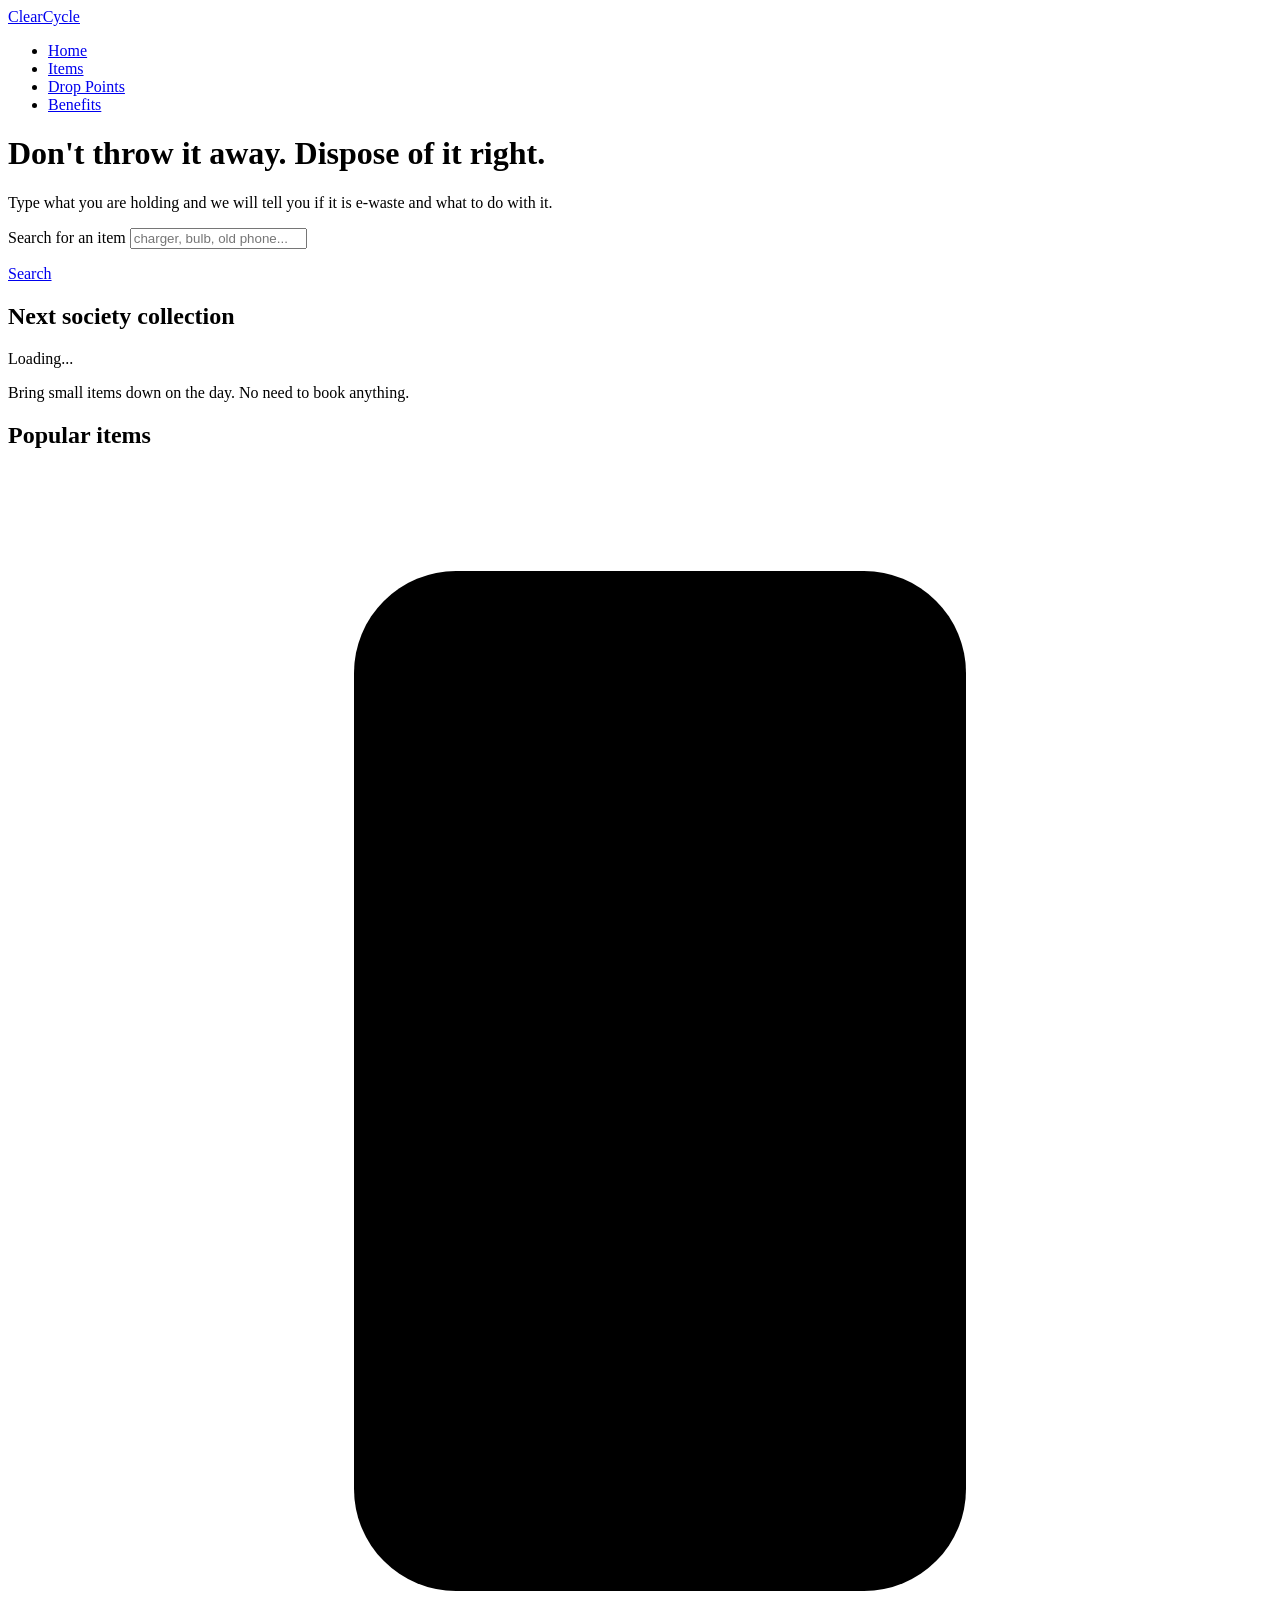
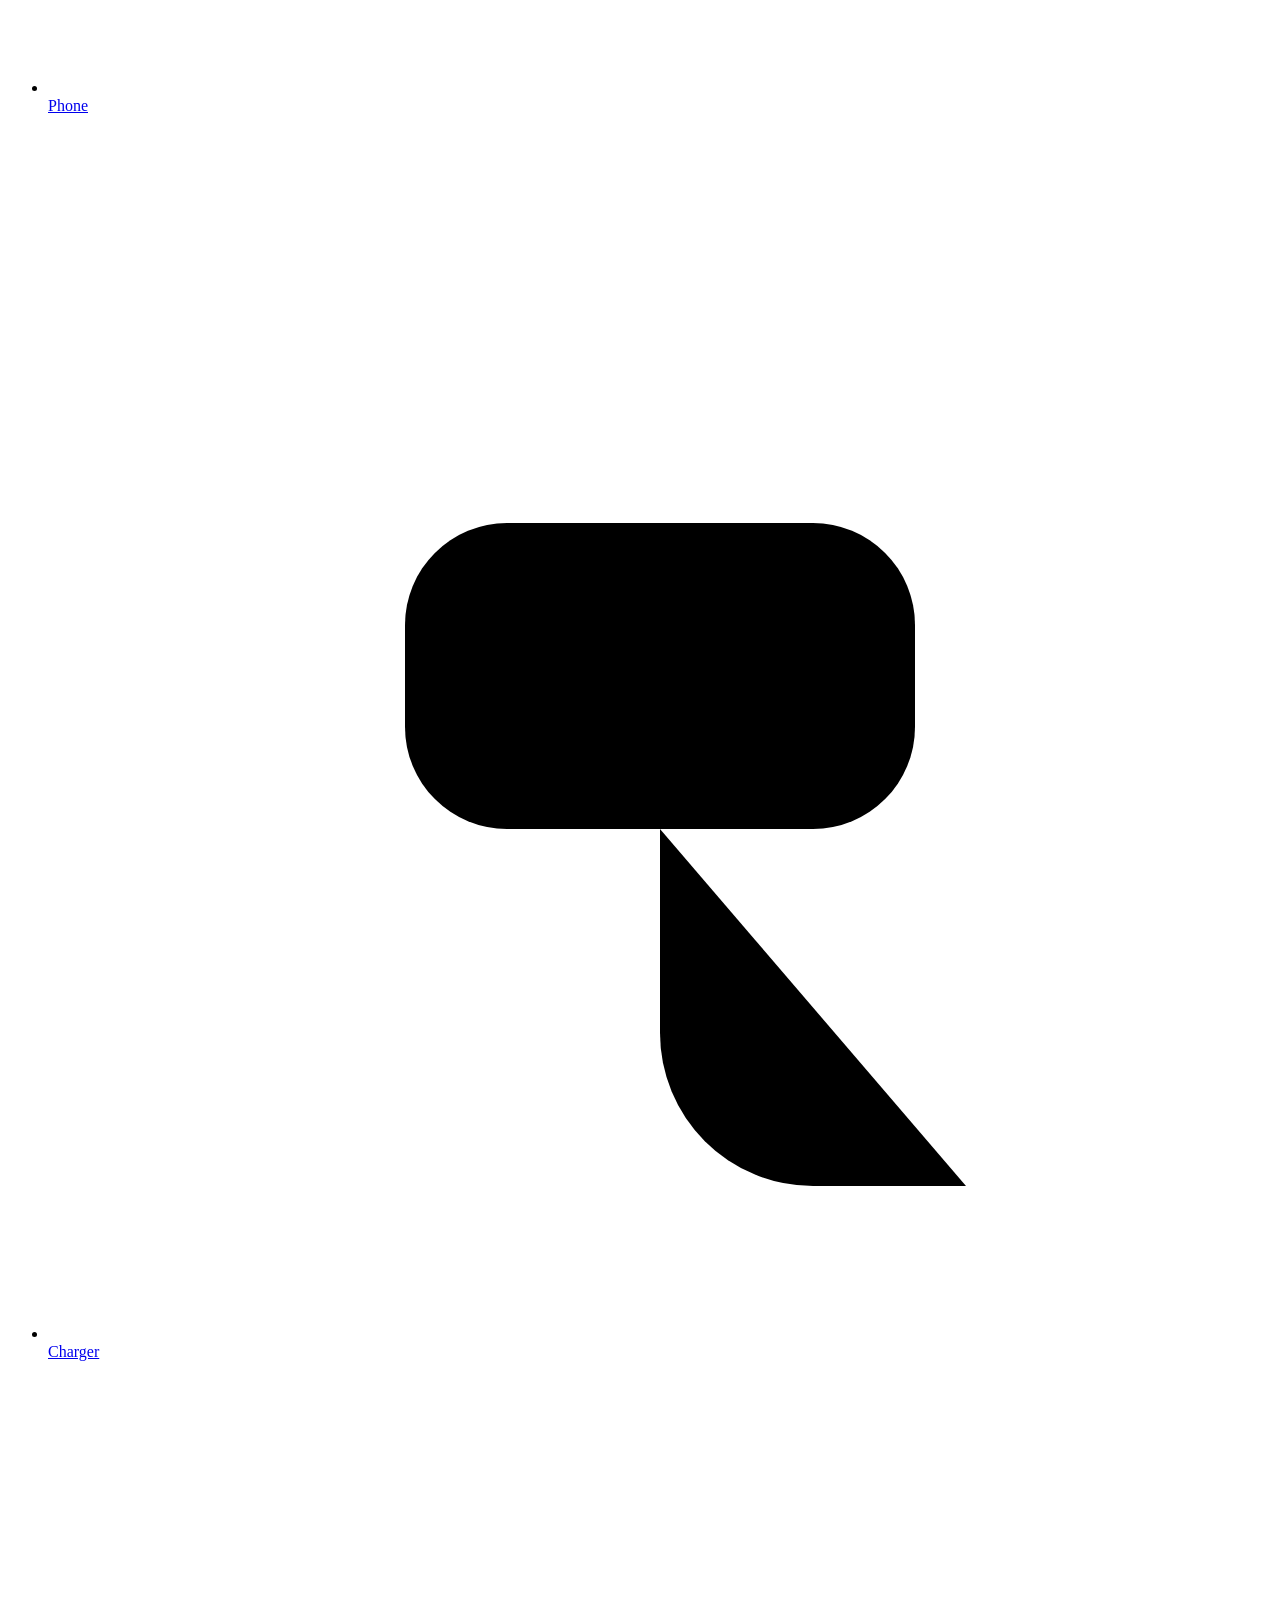
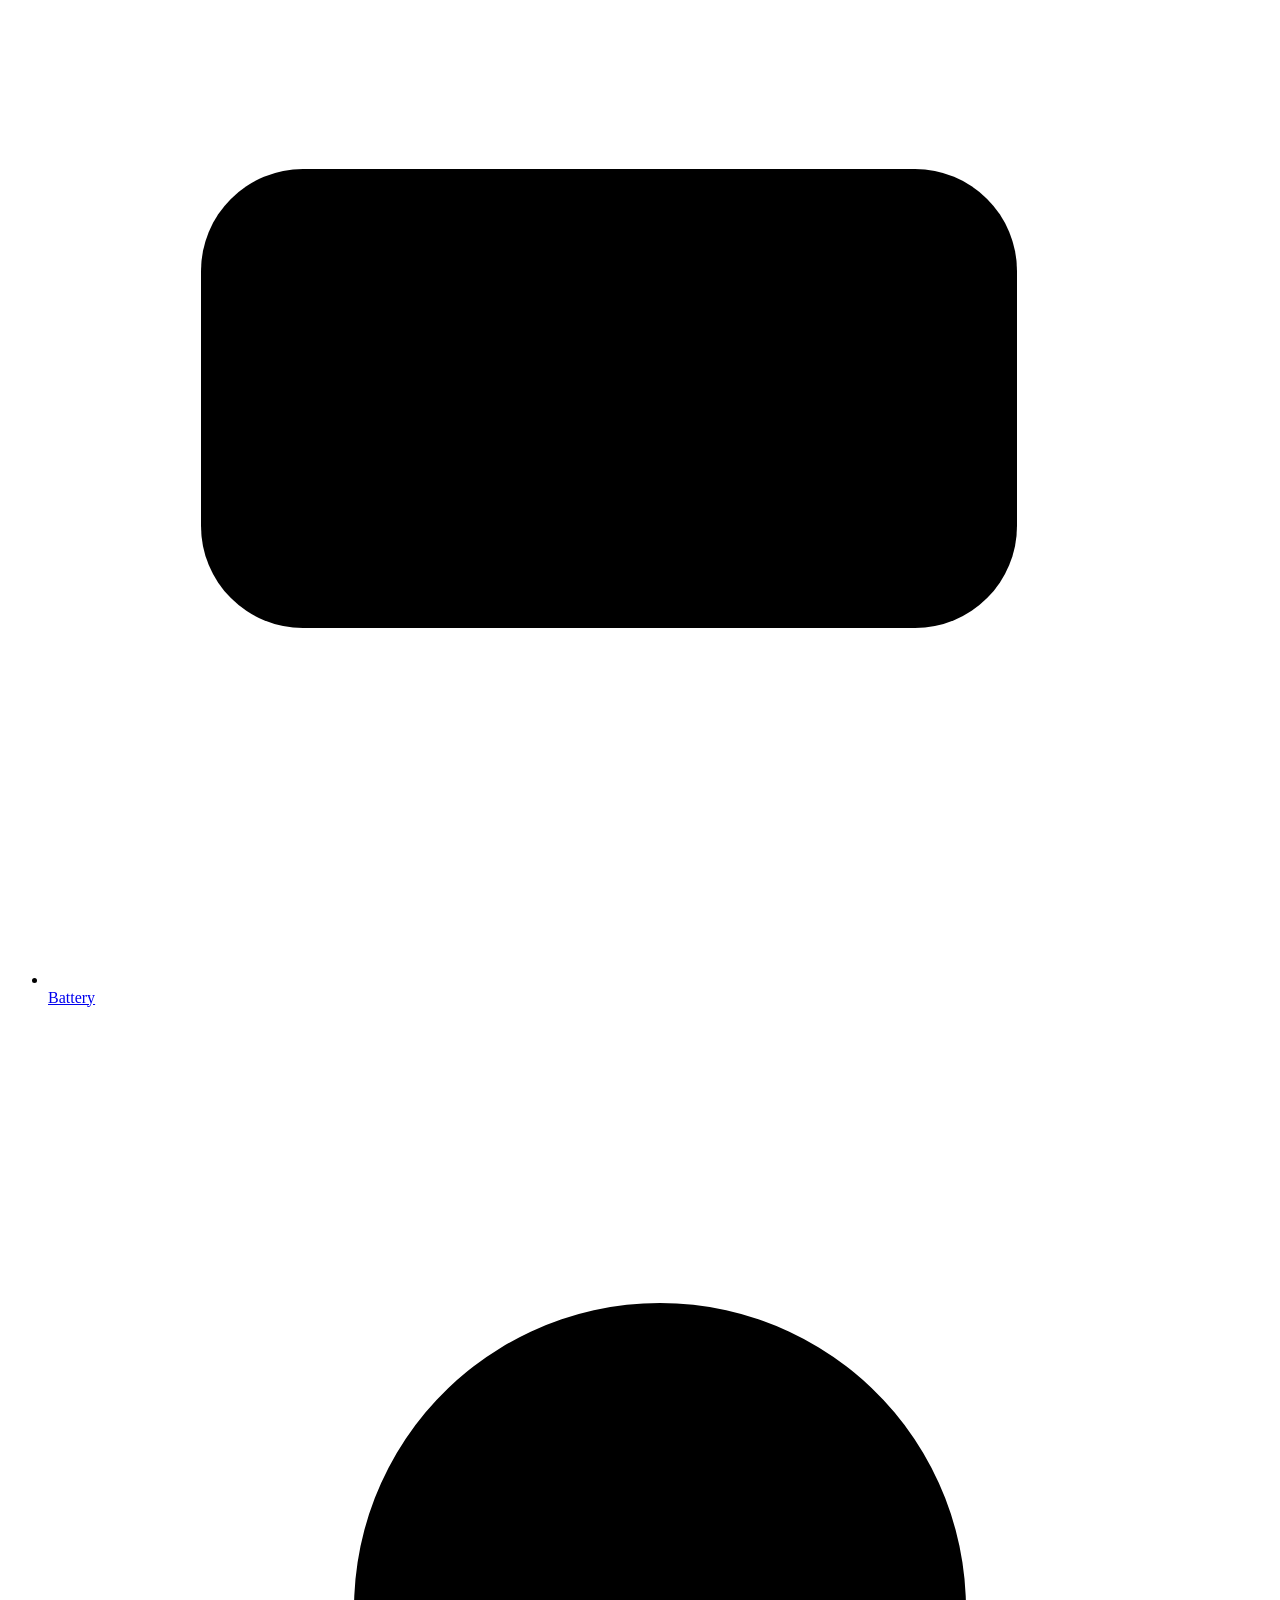
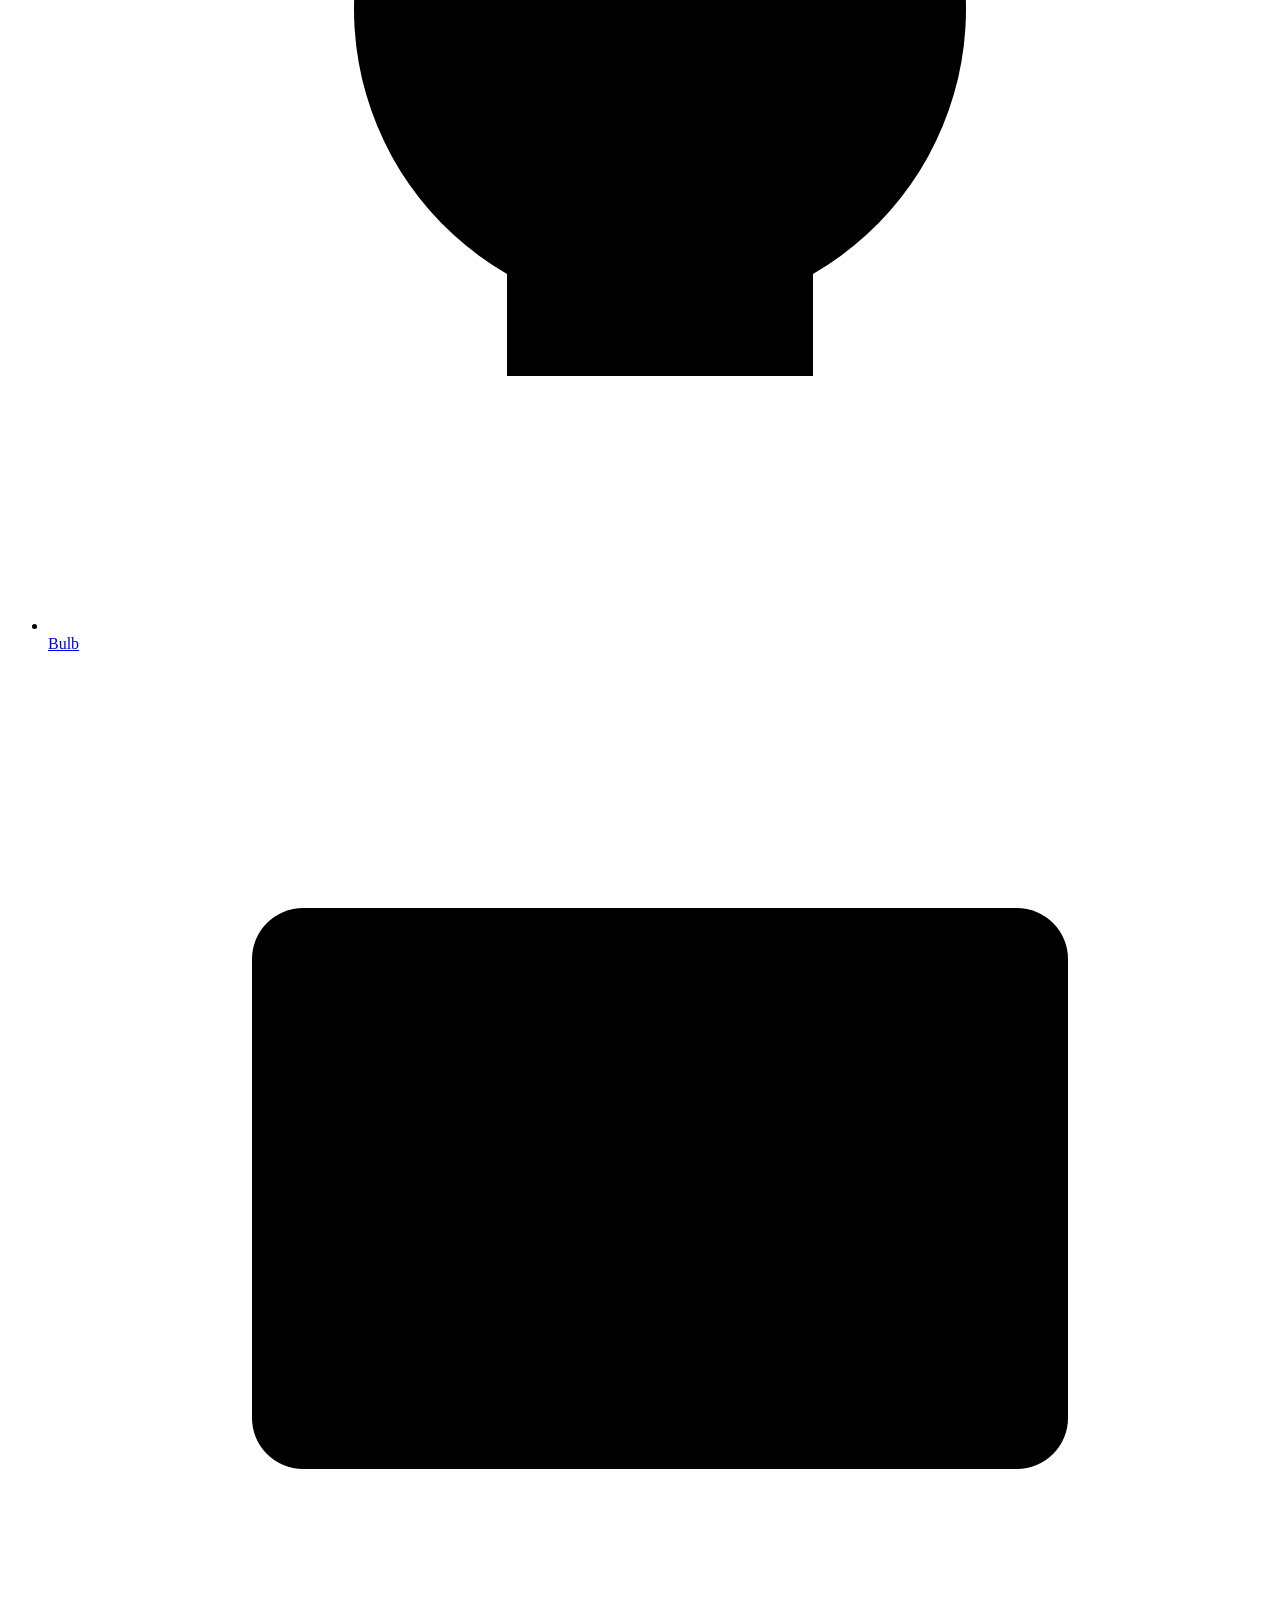
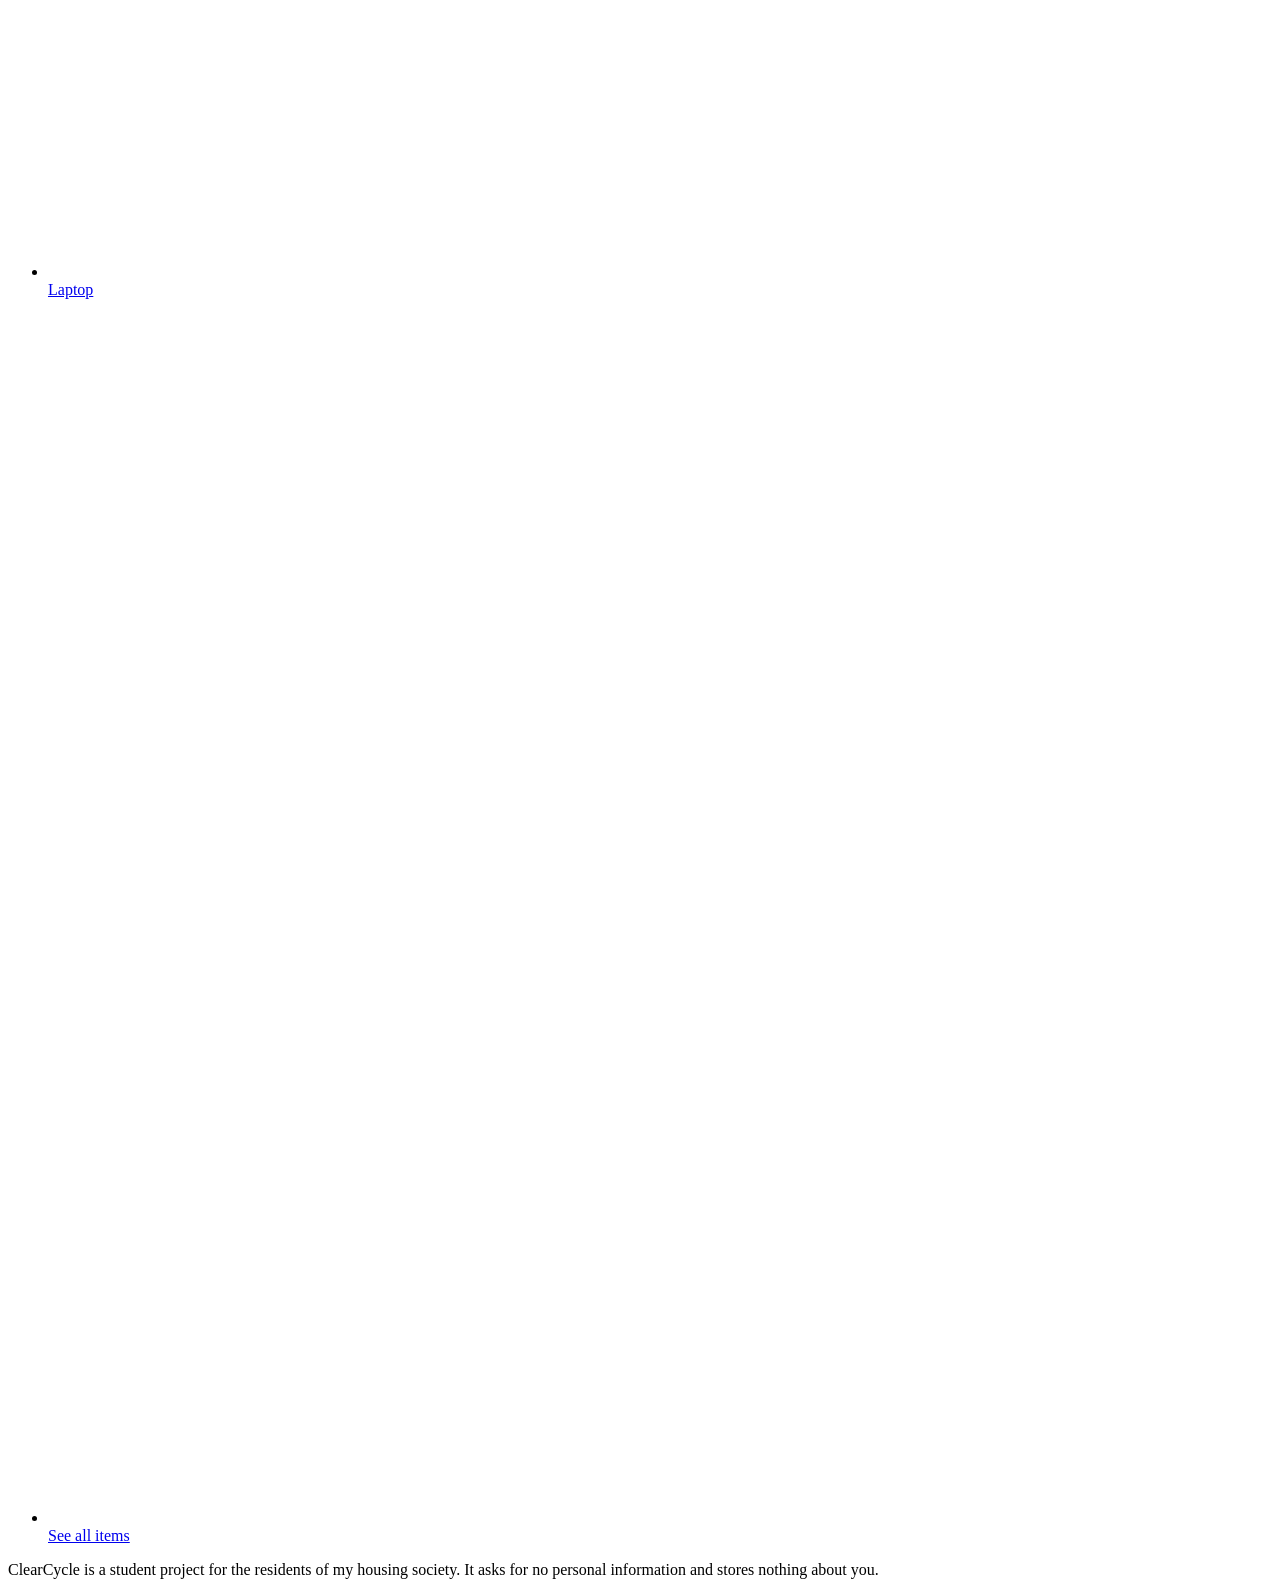
==== index.html @ b5c3160e "Add files via upload" ====
<!DOCTYPE html>
<html lang="en">
<head>
<meta charset="UTF-8">
<meta name="viewport" content="width=device-width, initial-scale=1">
<title>Home — ClearCycle</title>
<link rel="stylesheet" href="css/style.css">
</head>
<body>
<header>
  <div class="wrap bar">
    <a class="brand" href="index.html">ClearCycle</a>
    <nav aria-label="Main">
      <ul>
        <li><a href="index.html" aria-current="page">Home</a></li>
        <li><a href="items.html">Items</a></li>
        <li><a href="droppoints.html">Drop Points</a></li>
        <li><a href="benefits.html">Benefits</a></li>
      </ul>
    </nav>
  </div>
</header>
<main class="wrap">
  <h1>Don't throw it away. Dispose of it right.</h1>
  <p class="lede">Type what you are holding and we will tell you if it is
     e-waste and what to do with it.</p>

  <label class="search-label" for="home-search">Search for an item</label>
  <input class="search-box" type="search" id="home-search"
         placeholder="charger, bulb, old phone...">
  <p><a class="btn" href="items.html" id="go">Search</a></p>

  <section class="panel">
    <h2>Next society collection</h2>
    <p class="collection-date" id="collection-date">Loading...</p>
    <p>Bring small items down on the day. No need to book anything.</p>
  </section>

  <h2>Popular items</h2>
  <ul class="quick">
    <li><a href="items.html?q=phone"><svg class="ic" viewBox="0 0 24 24" aria-hidden="true"><rect x="6" y="2" width="12" height="20" rx="2"/><line x1="10" y1="18.5" x2="14" y2="18.5"/></svg>Phone</a></li>
    <li><a href="items.html?q=charger"><svg class="ic" viewBox="0 0 24 24" aria-hidden="true"><path d="M9 2v6M15 2v6"/><rect x="7" y="8" width="10" height="6" rx="2"/><path d="M12 14v4a3 3 0 0 0 3 3h3"/></svg>Charger</a></li>
    <li><a href="items.html?q=battery"><svg class="ic" viewBox="0 0 24 24" aria-hidden="true"><rect x="3" y="8" width="16" height="9" rx="2"/><line x1="21" y1="11" x2="21" y2="14"/><line x1="7" y1="12.5" x2="13" y2="12.5"/></svg>Battery</a></li>
    <li><a href="items.html?q=bulb"><svg class="ic" viewBox="0 0 24 24" aria-hidden="true"><path d="M9 17a6 6 0 1 1 6 0v2H9z"/><line x1="10" y1="22" x2="14" y2="22"/></svg>Bulb</a></li>
    <li><a href="items.html?q=laptop"><svg class="ic" viewBox="0 0 24 24" aria-hidden="true"><rect x="4" y="5" width="16" height="11" rx="1"/><line x1="2" y1="19" x2="22" y2="19"/></svg>Laptop</a></li>
    <li><a href="items.html"><svg class="ic" viewBox="0 0 24 24" aria-hidden="true"><line x1="4" y1="7" x2="20" y2="7"/><line x1="4" y1="12" x2="20" y2="12"/><line x1="4" y1="17" x2="20" y2="17"/></svg>See all items</a></li>
  </ul>
</main>
<footer>
  <div class="wrap">
    <p>ClearCycle is a student project for the residents of my housing society.
       It asks for no personal information and stores nothing about you.</p>
    <p class="updated"></p>
  </div>
</footer>
<script src="js/data.js"></script>
<script src="js/app.js"></script>
</body>
</html>
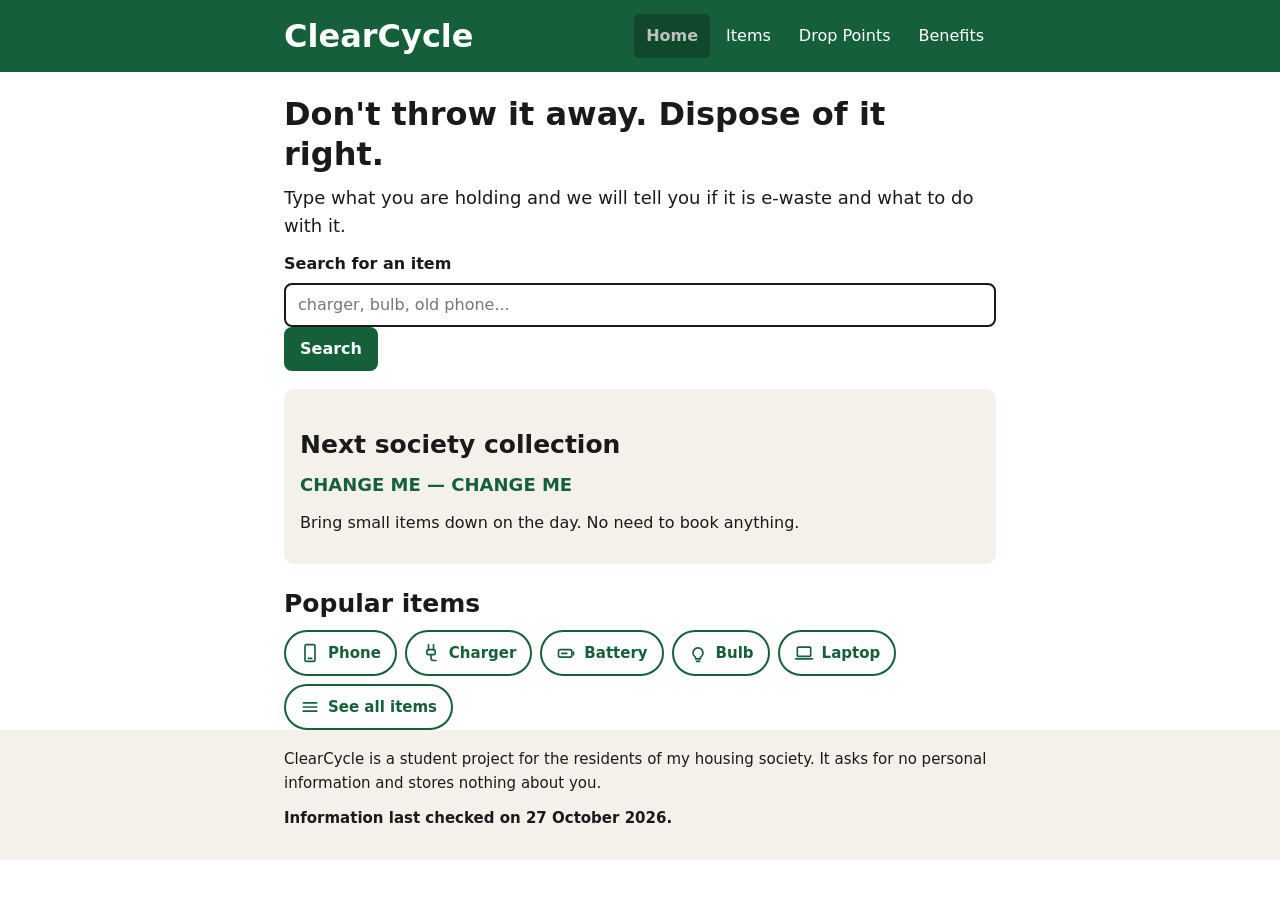
==== commit 7d89b315: "Add files via upload" ====
--- a/index.html
+++ b/index.html
@@ -4,7 +4,7 @@
 <meta charset="UTF-8">
 <meta name="viewport" content="width=device-width, initial-scale=1">
 <title>Home — ClearCycle</title>
-<link rel="stylesheet" href="css/style.css">
+<link rel="stylesheet" href="style.css">
 </head>
 <body>
 <header>
@@ -53,7 +53,7 @@
     <p class="updated"></p>
   </div>
 </footer>
-<script src="js/data.js"></script>
-<script src="js/app.js"></script>
+<script src="data.js"></script>
+<script src="app.js"></script>
 </body>
 </html>
--- a/style.css
+++ b/style.css
@@ -0,0 +1,236 @@
+/* ClearCycle — mobile first, 375px base, one media query at 768px */
+
+:root {
+  /* three colours plus white */
+  --ink:   #1a1a1a;   /* text            17.4:1 on white */
+  --green: #15603a;   /* brand            7.6:1 on white */
+  --sand:  #f4f1ea;   /* panel background              */
+  --white: #ffffff;
+
+  --body: 16px;
+  --small: 15px;
+  --lede: 18px;
+  --head: 26px;
+  --h2:   25px;
+  --tap:  44px;
+}
+
+* { box-sizing: border-box; margin: 0; padding: 0; }
+
+html { -webkit-text-size-adjust: 100%; }
+
+body {
+  font-family: system-ui, -apple-system, "Segoe UI", Roboto, Arial, sans-serif;
+  font-size: var(--body);
+  line-height: 1.55;
+  color: var(--ink);
+  background: var(--white);
+  overflow-x: hidden;
+}
+
+.wrap { width: 100%; max-width: 760px; margin: 0 auto; padding: 0 16px; }
+
+/* ---------- header and nav ---------- */
+
+header { background: var(--green); padding: 14px 0; }
+
+.brand {
+  color: var(--white);
+  font-size: var(--head);
+  font-weight: 700;
+  text-decoration: none;
+  display: inline-block;
+  min-height: var(--tap);
+  line-height: var(--tap);
+}
+
+nav ul { list-style: none; display: flex; flex-wrap: wrap; gap: 4px; }
+
+nav a {
+  display: block;
+  color: var(--white);
+  text-decoration: none;
+  font-size: var(--body);
+  padding: 10px 12px;
+  min-height: var(--tap);
+  line-height: 24px;
+  border-radius: 6px;
+}
+
+nav a:hover, nav a:focus { background: var(--green); filter: brightness(0.75);
+                           outline: 2px solid var(--white); }
+
+nav a[aria-current="page"] { background: var(--green); filter: brightness(0.75);
+                             font-weight: 700; }
+
+/* ---------- headings and text ---------- */
+
+h1 { font-size: var(--head); line-height: 1.25; margin: 22px 0 10px; }
+h2 { font-size: var(--h2); line-height: 1.3; margin: 24px 0 10px; }
+h3 { font-size: var(--small); margin: 0 0 6px; }
+p  { margin: 0 0 12px; }
+
+main { padding-bottom: 40px; }
+
+.lede { font-size: var(--lede); }
+
+/* ---------- search ---------- */
+
+.search-label { display: block; font-weight: 700; margin: 0 0 6px; }
+
+.search-box {
+  width: 100%;
+  min-height: var(--tap);
+  font-size: var(--body);
+  font-family: inherit;
+  color: var(--ink);
+  padding: 10px 12px;
+  border: 2px solid var(--ink);
+  border-radius: 8px;
+  background: var(--white);
+}
+
+.search-box:focus { outline: 3px solid var(--green); outline-offset: 1px; }
+
+/* ---------- panels ---------- */
+
+.panel {
+  background: var(--sand);
+  border-radius: 10px;
+  padding: 16px;
+  margin: 18px 0;
+}
+
+.collection-date { font-size: var(--lede); font-weight: 700; color: var(--green); }
+
+/* ---------- category checkboxes ---------- */
+
+.cats { list-style: none; display: flex; flex-wrap: wrap; gap: 8px; margin: 10px 0 0; }
+
+.cats li { flex: 1 1 auto; }
+
+.cats label {
+  display: flex;
+  align-items: center;
+  gap: 8px;
+  min-height: var(--tap);
+  padding: 6px 12px;
+  background: var(--white);
+  border: 2px solid var(--ink);
+  border-radius: 999px;
+  cursor: pointer;
+  font-size: var(--small);
+}
+
+.cats input { width: 18px; height: 18px; accent-color: var(--green); }
+
+/* ---------- result cards ---------- */
+
+.results { margin-top: 18px; }
+
+.card {
+  border: 2px solid var(--ink);
+  border-radius: 10px;
+  padding: 14px;
+  margin-bottom: 14px;
+  background: var(--white);
+}
+
+.tag {
+  display: inline-block;
+  font-size: var(--small);
+  font-weight: 700;
+  padding: 4px 10px;
+  border-radius: 999px;
+  margin-bottom: 8px;
+}
+
+.tag-yes { background: var(--green); color: var(--white); }
+.tag-no  { background: var(--sand);  color: var(--ink); border: 2px solid var(--ink); }
+
+.todo { margin: 0 0 10px; }
+
+.note {
+  background: var(--sand);
+  border-left: 5px solid var(--green);
+  padding: 10px 12px;
+  border-radius: 0 8px 8px 0;
+  font-size: var(--small);
+  margin-bottom: 10px;
+}
+
+.btn {
+  display: inline-block;
+  min-height: var(--tap);
+  line-height: 28px;
+  padding: 8px 16px;
+  background: var(--green);
+  color: var(--white);
+  text-decoration: none;
+  font-weight: 700;
+  border-radius: 8px;
+}
+
+.btn:hover, .btn:focus { background: var(--green); filter: brightness(0.75);
+                         outline: 2px solid var(--ink); }
+
+/* ---------- empty state ---------- */
+
+.empty {
+  border: 2px dashed var(--ink);
+  border-radius: 10px;
+  padding: 18px;
+  text-align: center;
+  background: var(--sand);
+}
+
+/* ---------- drop points ---------- */
+
+.point { border: 2px solid var(--ink); border-radius: 10px; padding: 14px; margin-bottom: 14px; }
+.point .meta { font-size: var(--small); }
+.verified { display: inline-block; background: var(--green); color: var(--white);
+            font-size: var(--small); font-weight: 700; padding: 3px 9px; border-radius: 999px; }
+
+.map { width: 100%; height: 300px; border: 2px solid var(--ink); border-radius: 10px; }
+
+/* ---------- popular items ---------- */
+
+.quick { list-style: none; display: flex; flex-wrap: wrap; gap: 8px; margin-top: 10px; }
+
+.quick a {
+  display: block;
+  min-height: var(--tap);
+  line-height: 30px;
+  padding: 6px 14px;
+  border: 2px solid var(--green);
+  border-radius: 999px;
+  color: var(--green);
+  text-decoration: none;
+  font-weight: 700;
+  font-size: var(--small);
+}
+
+.quick a:hover, .quick a:focus { background: var(--green); color: var(--white); }
+
+/* ---------- footer ---------- */
+
+footer { background: var(--sand); padding: 18px 0; font-size: var(--small); }
+
+/* ---------- 768px and wider ---------- */
+
+@media (min-width: 768px) {
+  :root { --head: 32px; }
+  .wrap { padding: 0 24px; }
+  .bar { display: flex; align-items: center; justify-content: space-between; }
+  .cats li { flex: 0 0 auto; }
+}
+
+/* inline icons: drawn in code so there are no image files to load */
+.ic { width: 20px; height: 20px; vertical-align: -4px; margin-right: 8px;
+      fill: none; stroke: currentColor; stroke-width: 2;
+      stroke-linecap: round; stroke-linejoin: round; }
+.quick a { display: inline-flex; align-items: center; }
+
+/* source lines and the last-checked note */
+.src { font-size: var(--small); color: var(--ink); margin: -6px 0 14px; }
+.updated { font-weight: 700; margin-top: 8px; }
